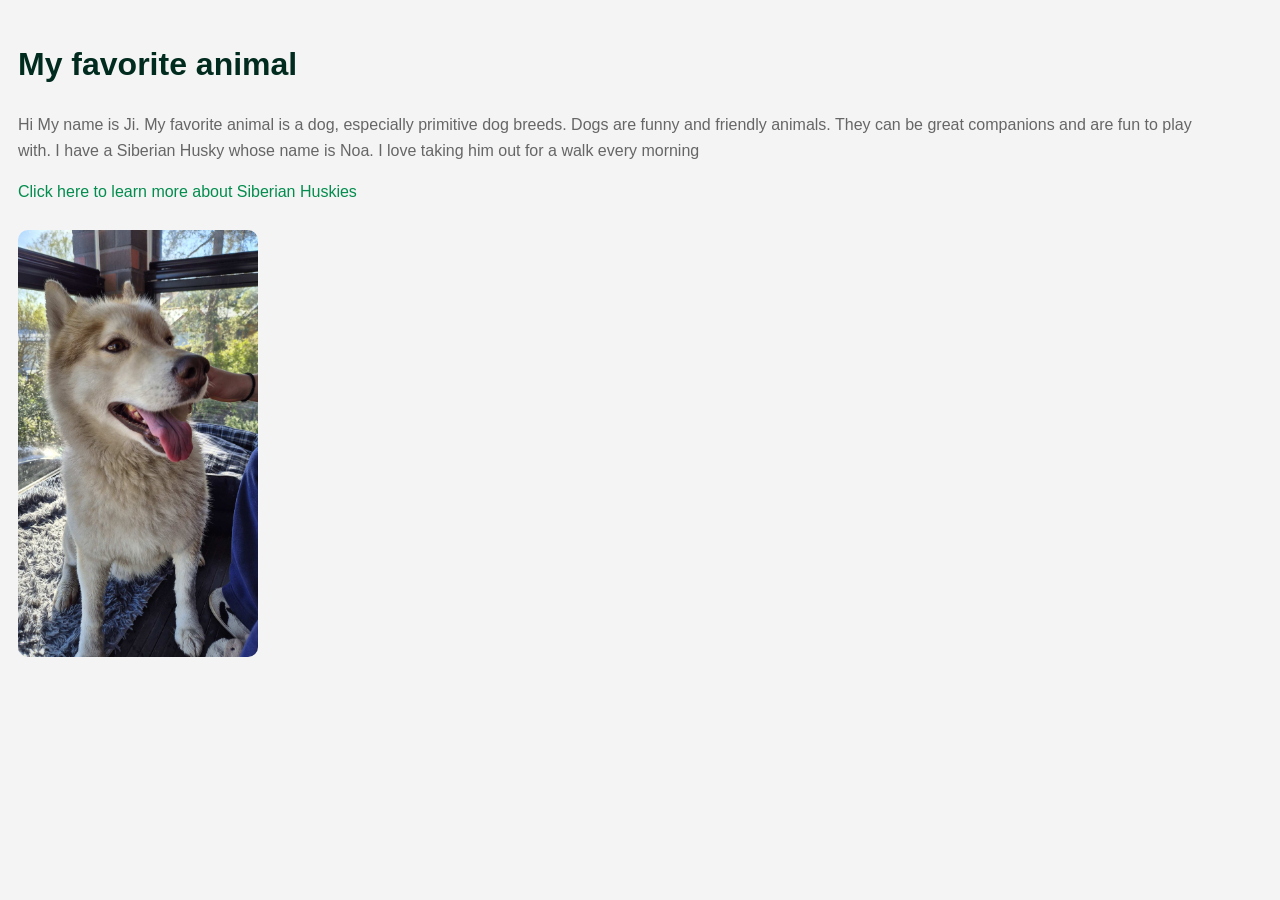
==== WS02_JS_basics/index.html @ 0272789f "html and css styling updated" ====
<!DOCTYPE html>
<html lang="en">
<head> 
    <meta charset="UTF-8">
    <meta http-equiv="X-UA-Compatible" content="IE=edge">
    <meta name="viewport" content="width=device-width, initial-scale=1.0">
    <link rel="stylesheet" href="styles.css">
    <script src="script.js" defer></script>
    <title>My favorite animal</title>   
</head>
<body>
    <h1>My favorite animal</h1>
    <p>Hi My name is Ji. My favorite animal is a dog, especially primitive dog breeds. Dogs are funny and friendly animals. They can be great companions and are fun to play with. I have a Siberian Husky whose name is Noa. I love taking him out for a walk every morning</p>
    <a href="https://www.akc.org/dog-breeds/siberian-husky/" target="_blank">Click here to learn more about Siberian Huskies</a>
    <br></br> 

    <img src="siberianhusky.jpg" alt="Siberian Husky in Beige color" width="20%" height="20%">
</body>    
</html>
---- WS02_JS_basics/styles.css ----
body {
    font-family: Trebuchet MS, sans-serif;
    max-width: 1200px;
    line-height: 1.6;
    margin:0 px auto;
    padding: 10px;
    background-color: #f4f4f4;
}

h1 {
    color: #012b1e;
}

p {
    color: #666;
}

img {
    max-width: 100%;
    height: auto;
    border-radius: 10px;
}
a {
    color: #038c4e;
    text-decoration: none;
}

a:hover {
    text-decoration: underline;
}
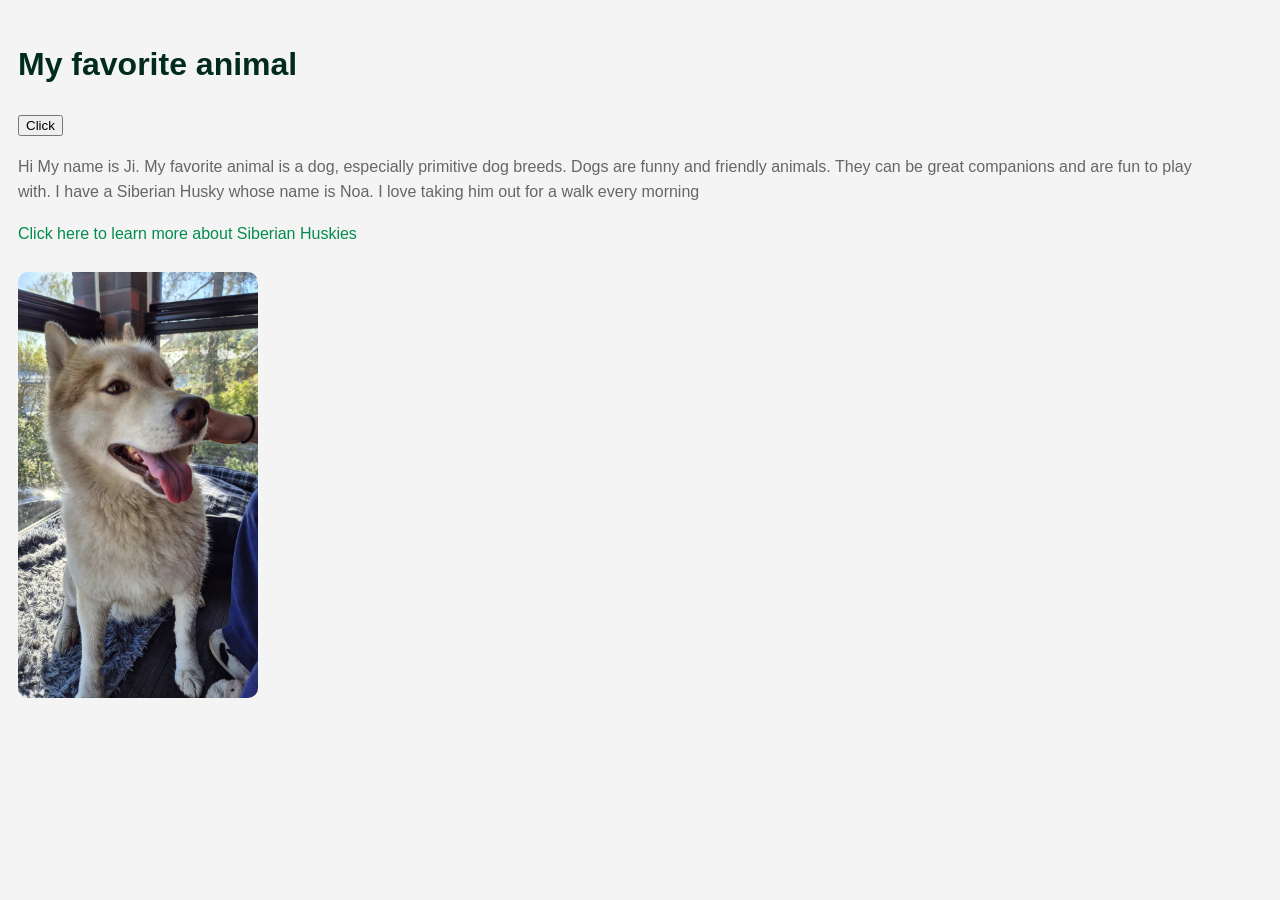
==== commit 6b1cd2d5: "script exercise done" ====
--- a/WS02_JS_basics/index.html
+++ b/WS02_JS_basics/index.html
@@ -5,11 +5,18 @@
     <meta http-equiv="X-UA-Compatible" content="IE=edge">
     <meta name="viewport" content="width=device-width, initial-scale=1.0">
     <link rel="stylesheet" href="styles.css">
-    <script src="script.js" defer></script>
+    <script src="js/script.js" defer></script>
     <title>My favorite animal</title>   
 </head>
 <body>
     <h1>My favorite animal</h1>
+    <button onclick="sayHi()">Click </button>
+    <script>
+        function sayHi() {
+            alert("Hi! Welcome to my favorite animal page.");
+        }
+    </script>
+
     <p>Hi My name is Ji. My favorite animal is a dog, especially primitive dog breeds. Dogs are funny and friendly animals. They can be great companions and are fun to play with. I have a Siberian Husky whose name is Noa. I love taking him out for a walk every morning</p>
     <a href="https://www.akc.org/dog-breeds/siberian-husky/" target="_blank">Click here to learn more about Siberian Huskies</a>
     <br></br> 
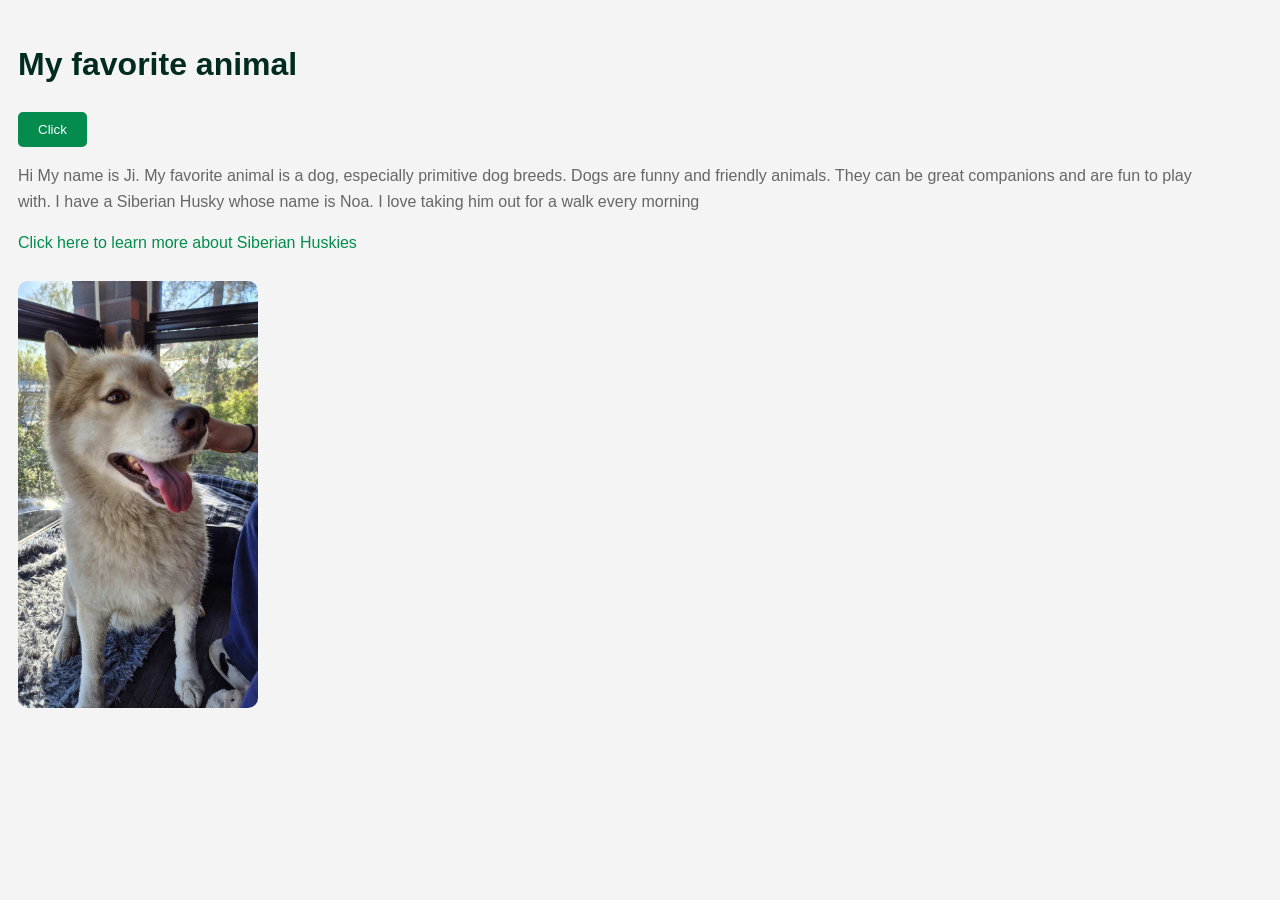
==== commit 6e343e34: "Complete WS02 JavaScript exercises" ====
--- a/WS02_JS_basics/index.html
+++ b/WS02_JS_basics/index.html
@@ -10,7 +10,7 @@
 </head>
 <body>
     <h1>My favorite animal</h1>
-    <button onclick="sayHi()">Click </button>
+    <button class="button" onclick="sayHi()">Click </button>
     <script>
         function sayHi() {
             alert("Hi! Welcome to my favorite animal page.");
--- a/WS02_JS_basics/styles.css
+++ b/WS02_JS_basics/styles.css
@@ -27,4 +27,17 @@
 
 a:hover {
     text-decoration: underline;
+}
+.button:hover {
+    background-color: #038c4e;
+    color: #ef1212;
+}
+
+.button {
+    background-color: #038c4e;
+    color: #fff;
+    border: none;
+    padding: 10px 20px;
+    cursor: pointer;
+    border-radius: 5px;
 }
